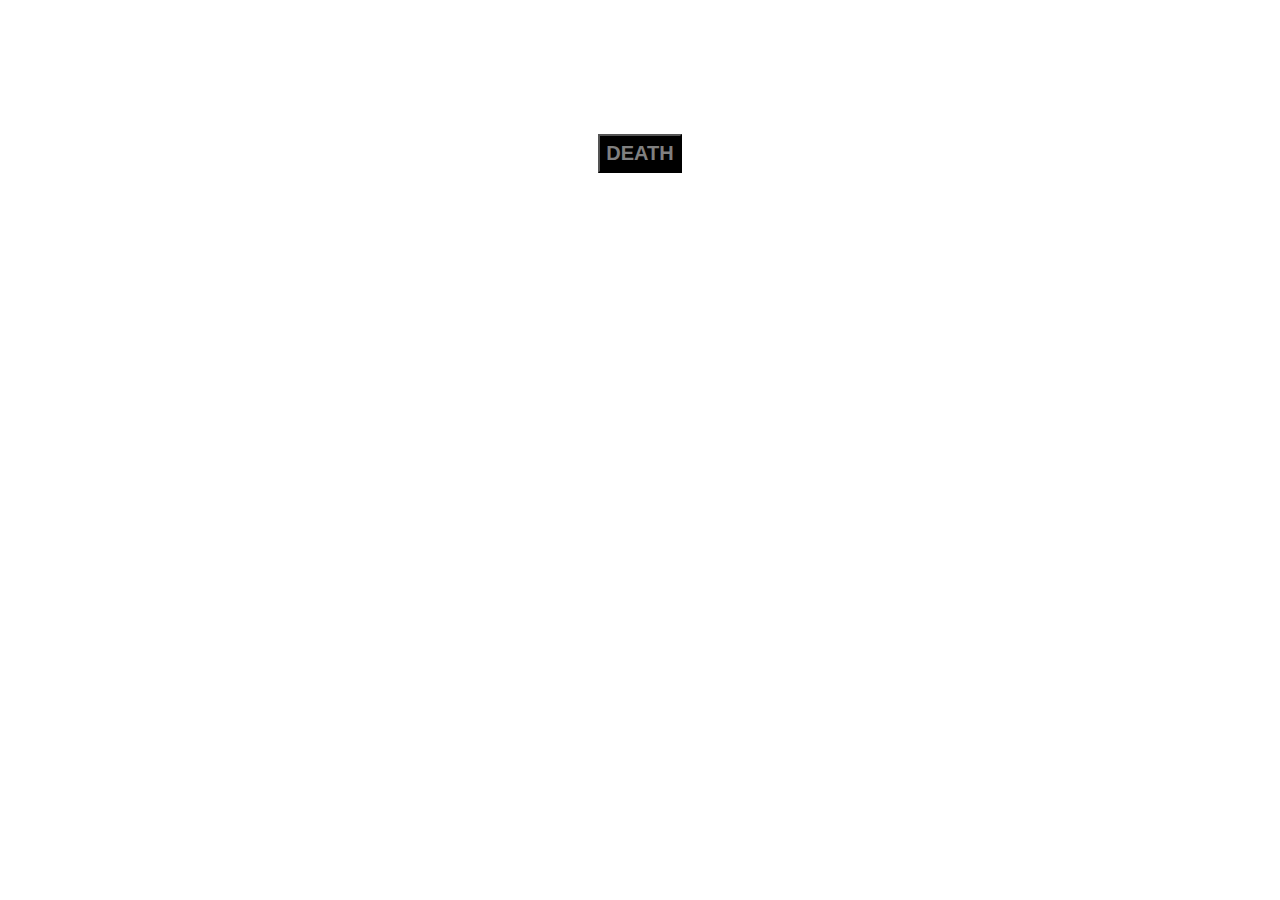
==== index.html @ 46e60eb3 "Project basics established" ====
<!DOCTYPE html>
<html lang="en">
  <head>
    <meta charset="UTF-8">
    <title>Tamagucci</title>
    <link rel="stylesheet" href="style.css">
  </head>
  <body>
    <p></p>
    <br>
    <button class="button ded js-ded-button">DEATH</button>
    <script src="script.js"></script>
  </body>
</html> <!-- Kaboom indeed you drunken wretch -->
---- style.css ----
body {
    text-align: center;
}

.ded {
    background-color: black;
    color: gray;
    margin: 100px; /* up or down with only 1 parameter */
    padding: 6px; /* space around button */
    font-size: 20px;
    font-weight: bold;
}
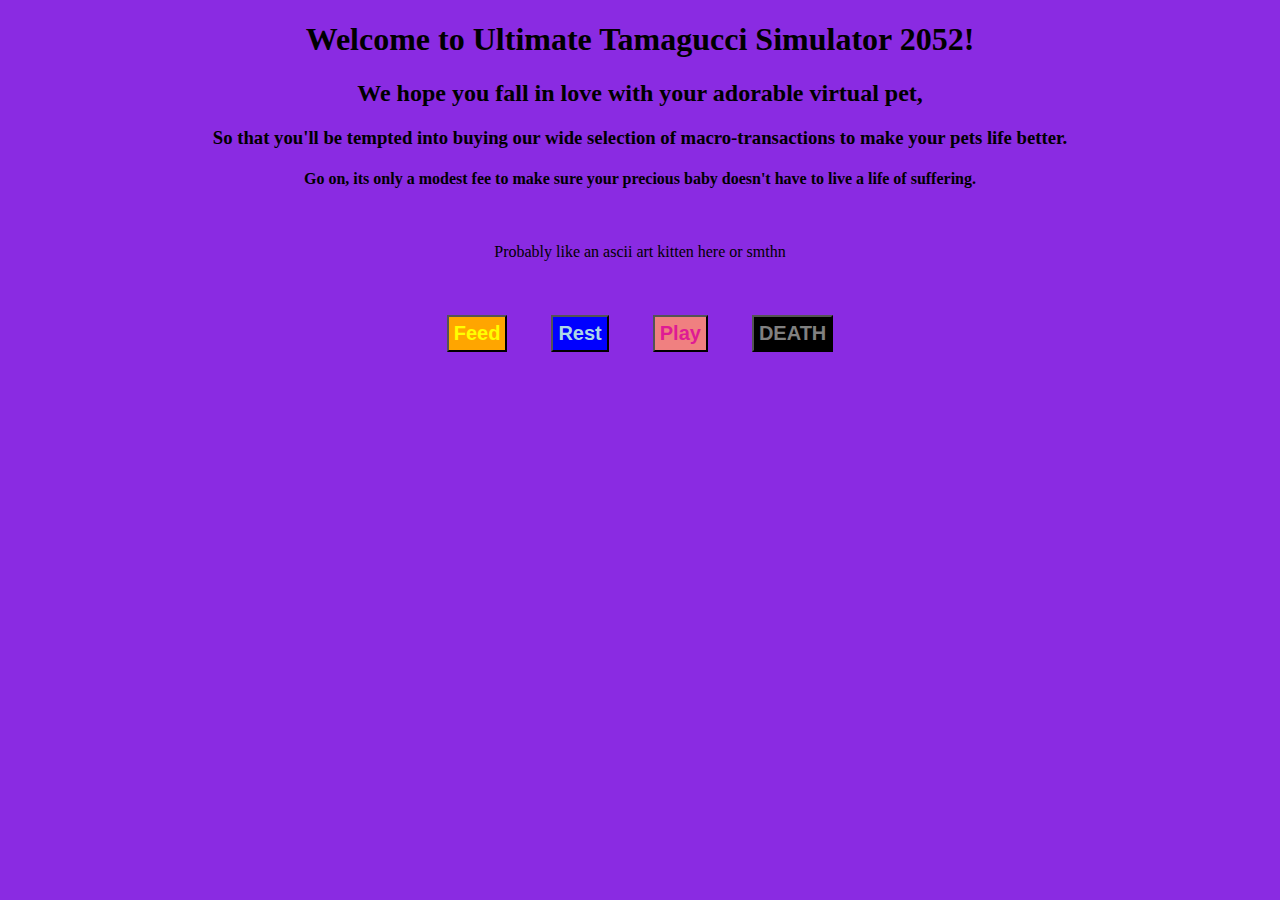
==== commit d44bc18c: "Styling and button functions beginning" ====
--- a/index.html
+++ b/index.html
@@ -4,11 +4,25 @@
     <meta charset="UTF-8">
     <title>Tamagucci</title>
     <link rel="stylesheet" href="style.css">
+    <h1>Welcome to Ultimate Tamagucci Simulator 2052!</h1>
+    <h2>We hope you fall in love with your adorable virtual pet,</h2>
+    <h3>So that you'll be tempted into buying our wide selection of macro-transactions
+      to make your pets life better.
+    </h3>
+    <h4>Go on, its only a modest fee to make sure your precious baby doesn't have to live
+      a life of suffering.
+    </h4>
+
   </head>
+
   <body>
-    <p></p>
     <br>
+    <p>Probably like an ascii art kitten here or smthn</p>
+    <br>
+    <button class="button fed js-fed-button">Feed</button>
+    <button class="button rest js-rest-button">Rest</button>
+    <button class="button play js-play-button">Play</button>
     <button class="button ded js-ded-button">DEATH</button>
-    <script src="script.js"></script>
+    <script src="app.js"></script>
   </body>
 </html> <!-- Kaboom indeed you drunken wretch -->--- a/style.css
+++ b/style.css
@@ -1,12 +1,49 @@
+/* head {
+    font-family: "Comic Sans MS", "Comic Sans", cursive;
+} doesnt do anything. thanks css. */
+
 body {
+    font-family: "Comic Sans MS", "Comic Sans", cursive;
     text-align: center;
+    background-color: blueviolet;
+}
+
+.fed {
+    background-color: orange;
+    color: yellow;
+    /* border: 1px solid red; */
+    margin: 20px; /* up or down with only 1 parameter */
+    padding: 5px; /* space around button */
+    font-size: 20px;
+    font-weight: bold;
+}
+
+.rest {
+    background-color: blue;
+    color: lightblue;
+    /* border: 1px solid red; */
+    margin: 20px; /* up or down with only 1 parameter */
+    padding: 5px; /* space around button */
+    font-size: 20px;
+    font-weight: bold;
+}
+
+.play {
+    background-color: lightcoral;
+    color: #df1b94;
+    /* border: 1px solid red; */
+    margin: 20px; /* up or down with only 1 parameter */
+    padding: 5px; /* space around button */
+    font-size: 20px;
+    font-weight: bold;
 }
 
 .ded {
     background-color: black;
     color: gray;
-    margin: 100px; /* up or down with only 1 parameter */
-    padding: 6px; /* space around button */
+    /* border: 1px solid red; */
+    margin: 20px; /* up or down with only 1 parameter */
+    padding: 5px; /* space around button */
     font-size: 20px;
     font-weight: bold;
 }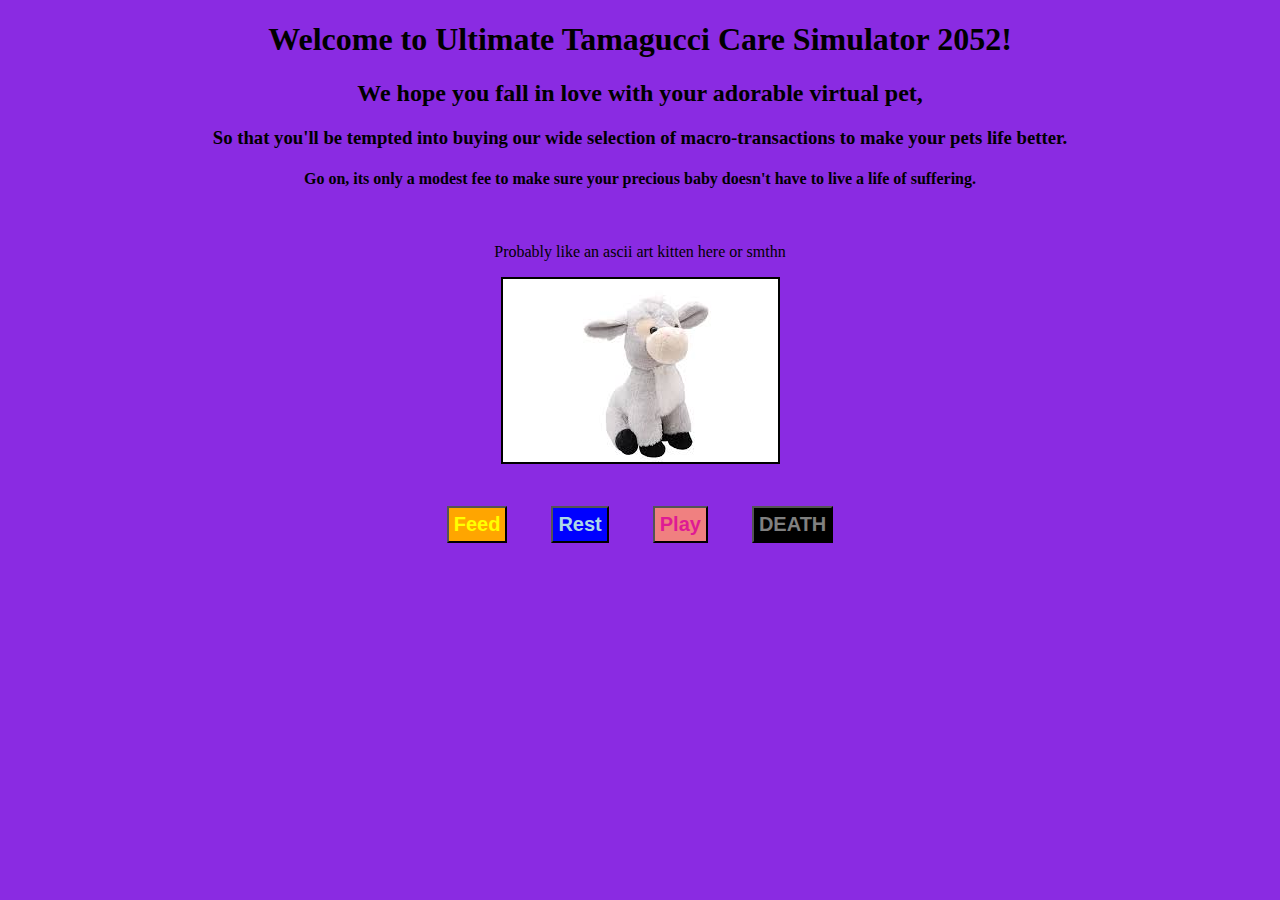
==== commit 066e7115: "Aging and images added" ====
--- a/index.html
+++ b/index.html
@@ -4,7 +4,7 @@
     <meta charset="UTF-8">
     <title>Tamagucci</title>
     <link rel="stylesheet" href="style.css">
-    <h1>Welcome to Ultimate Tamagucci Simulator 2052!</h1>
+    <h1>Welcome to Ultimate Tamagucci Care Simulator 2052!</h1>
     <h2>We hope you fall in love with your adorable virtual pet,</h2>
     <h3>So that you'll be tempted into buying our wide selection of macro-transactions
       to make your pets life better.
@@ -18,6 +18,9 @@
   <body>
     <br>
     <p>Probably like an ascii art kitten here or smthn</p>
+    <div class="img">
+    <img src="images/shbeep.jpg" alt="Imagine un Gato" />
+    </div>
     <br>
     <button class="button fed js-fed-button">Feed</button>
     <button class="button rest js-rest-button">Rest</button>
--- a/style.css
+++ b/style.css
@@ -6,6 +6,10 @@
     font-family: "Comic Sans MS", "Comic Sans", cursive;
     text-align: center;
     background-color: blueviolet;
+}
+
+img {
+    border: 2px solid black;
 }
 
 .fed {
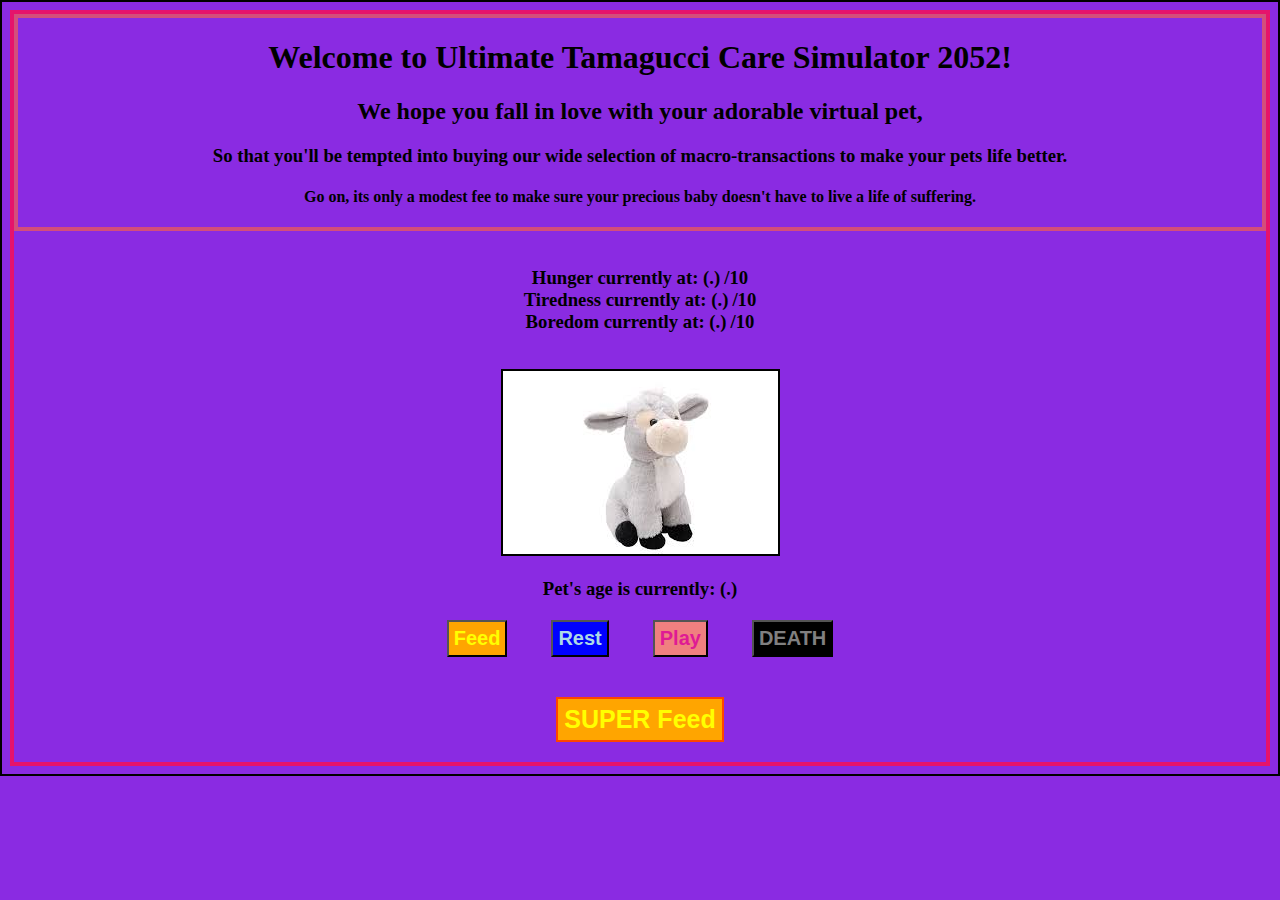
==== commit 512363f9: "display counters, alternate buttons, and button functions added" ====
--- a/index.html
+++ b/index.html
@@ -4,6 +4,11 @@
     <meta charset="UTF-8">
     <title>Tamagucci</title>
     <link rel="stylesheet" href="style.css">
+
+  </head>
+
+  <body>
+    <div class="tex">
     <h1>Welcome to Ultimate Tamagucci Care Simulator 2052!</h1>
     <h2>We hope you fall in love with your adorable virtual pet,</h2>
     <h3>So that you'll be tempted into buying our wide selection of macro-transactions
@@ -11,21 +16,31 @@
     </h3>
     <h4>Go on, its only a modest fee to make sure your precious baby doesn't have to live
       a life of suffering.
-    </h4>
+    </h4> </div>
 
-  </head>
-
-  <body>
     <br>
-    <p>Probably like an ascii art kitten here or smthn</p>
+    <br>
+    <div class="hungmeter">
+    <h3>Hunger currently at: </h3> <h3 class="output1">(.)</h3> <h3>/10</h3> </div>
+    <div class="tiredmeter">
+    <h3>Tiredness currently at: </h3> <h3 class="output2">(.)</h3> <h3>/10</h3> </div>
+    <div class="boredmeter">
+    <h3>Boredom currently at: </h3> <h3 class="output3">(.)</h3> <h3>/10</h3> </div>
+    <br>
+    <br>
     <div class="img">
     <img src="images/shbeep.jpg" alt="Imagine un Gato" />
     </div>
     <br>
+    <div class="agemeter">
+      <h3>Pet's age is currently: </h3> <h3 class="output4">(.)</h3> </div>
     <button class="button fed js-fed-button">Feed</button>
     <button class="button rest js-rest-button">Rest</button>
     <button class="button play js-play-button">Play</button>
     <button class="button ded js-ded-button">DEATH</button>
+    <br>
+    <button class="button superfed js-superfed-button">SUPER Feed</button>
+    <br>
     <script src="app.js"></script>
   </body>
 </html> <!-- Kaboom indeed you drunken wretch -->--- a/style.css
+++ b/style.css
@@ -1,17 +1,28 @@
-/* head {
-    font-family: "Comic Sans MS", "Comic Sans", cursive;
-} doesnt do anything. thanks css. */
+html {
+  border: 2px solid black;
+}
 
 body {
     font-family: "Comic Sans MS", "Comic Sans", cursive;
     text-align: center;
     background-color: blueviolet;
+    border: 4px solid rgb(230, 19, 107);
+}
+
+.tex {
+  border: 4px solid rgb(212, 78, 123);
+  
 }
 
 img {
     border: 2px solid black;
 }
 
+h3 {
+  display: inline;
+}
+
+/*button styling*/
 .fed {
     background-color: orange;
     color: yellow;
@@ -22,6 +33,17 @@
     font-weight: bold;
 }
 
+.superfed {
+  background-color: orange;
+  color: yellow;
+  border: 2px solid orangered;
+  /* border: 1px solid red; */
+  margin: 20px; /* up or down with only 1 parameter */
+  padding: 6px; /* space around button */
+  font-size: 25px;
+  font-weight: bold;
+}
+
 .rest {
     background-color: blue;
     color: lightblue;
@@ -50,4 +72,182 @@
     padding: 5px; /* space around button */
     font-size: 20px;
     font-weight: bold;
-}+}
+
+ /* .transform {
+    background-color: thistle;
+    transform: translate(100px, 100px) /* this is supposed to do something
+    transform: rotate(45 deg) this too
+    transform: skew(20 deg)
+    transform: scale(.2)
+    transform: skew(10deg) rotate(45deg) translate(50px, 50px) scale(.5);
+  } */
+  
+  /*************************
+  * Transition
+  *************************/
+  
+  /* .transition {
+    background: red;
+  }
+  
+  .transition:hover {
+    background: blue;
+  }
+  
+  /*************************
+  * Animation
+  *************************/
+  
+  /* .animation {
+    background: black;
+    position: relative;
+  } */
+  
+  
+  
+  /*************************
+  * Example Animations Below 
+  *************************/
+  
+  /*simple start*/
+  /* @keyframes black-to-white {
+    0% {
+      background: black;
+    }
+    100% {
+      background: ghostwhite;
+    }
+  } */
+  
+  /*just colors*/
+  /* @keyframes rainbow {
+    0% {
+      background: black;
+    }
+    10% {
+      background: crimson;
+    }
+    25% {
+      background: hotpink;
+    }
+    30% {
+      background: coral;
+    }
+    40% {
+      background: lightyellow;
+    }
+    50% {
+      background: palegreen;
+    }
+    60% {
+      background: mediumaquamarine;
+    }
+    75% {
+      background: steelblue;
+    }
+    80% {
+      background: darkviolet;
+    }
+    90% {
+      background: black;
+    }
+    100% {
+      background: ghostwhite;
+    }
+  } */
+  
+  /*colors and movement*/
+  /* @keyframes rainbow-move {
+    0% {
+      background: black;
+      left: 0%;
+      top: 0%;
+    }
+    10% {
+      background: crimson;
+    }
+    25% {
+      background: hotpink;
+      left: 75%;
+      top: 0px;
+    }
+    30% {
+      background: coral;
+    }
+    40% {
+      background: lightyellow;
+    }
+    50% {
+      background: palegreen;
+      left: 75%;
+      top: 10em;
+    }
+    60% {
+      background: mediumaquamarine;
+    }
+    75% {
+      background: steelblue;
+      left: 0%;
+      top: 10em;
+    }
+    80% {
+      background: darkviolet;
+    }
+    90% {
+      background: black;
+    }
+    100% {
+      background: ghostwhite;
+      left: 0px;
+      top: 0px;
+    }
+  }
+  /*colors, movement and rotation*/
+  /* @keyframes rainbow-move-change {
+    0% {
+      background: black;
+      left: 0%;
+      top: 0%;
+    }
+    10% {
+      background: crimson;
+    }
+    25% {
+      background: hotpink;
+      left: 75%;
+      top: 0px;
+    }
+    30% {
+      background: coral;
+    }
+    40% {
+      background: lightyellow;
+    }
+    50% {
+      background: palegreen;
+      left: 75%;
+      top: 10em;
+      transform: rotate(600deg);
+    }
+    60% {
+      background: mediumaquamarine;
+    }
+    75% {
+      background: steelblue;
+      left: 0%;
+      top: 10em;
+      border-radius: 100%;
+    }
+    80% {
+      background: darkviolet;
+    }
+    90% {
+      background: black;
+    }
+    100% {
+      background: ghostwhite;
+      left: 0px;
+      top: 0px;
+    }
+  } */ 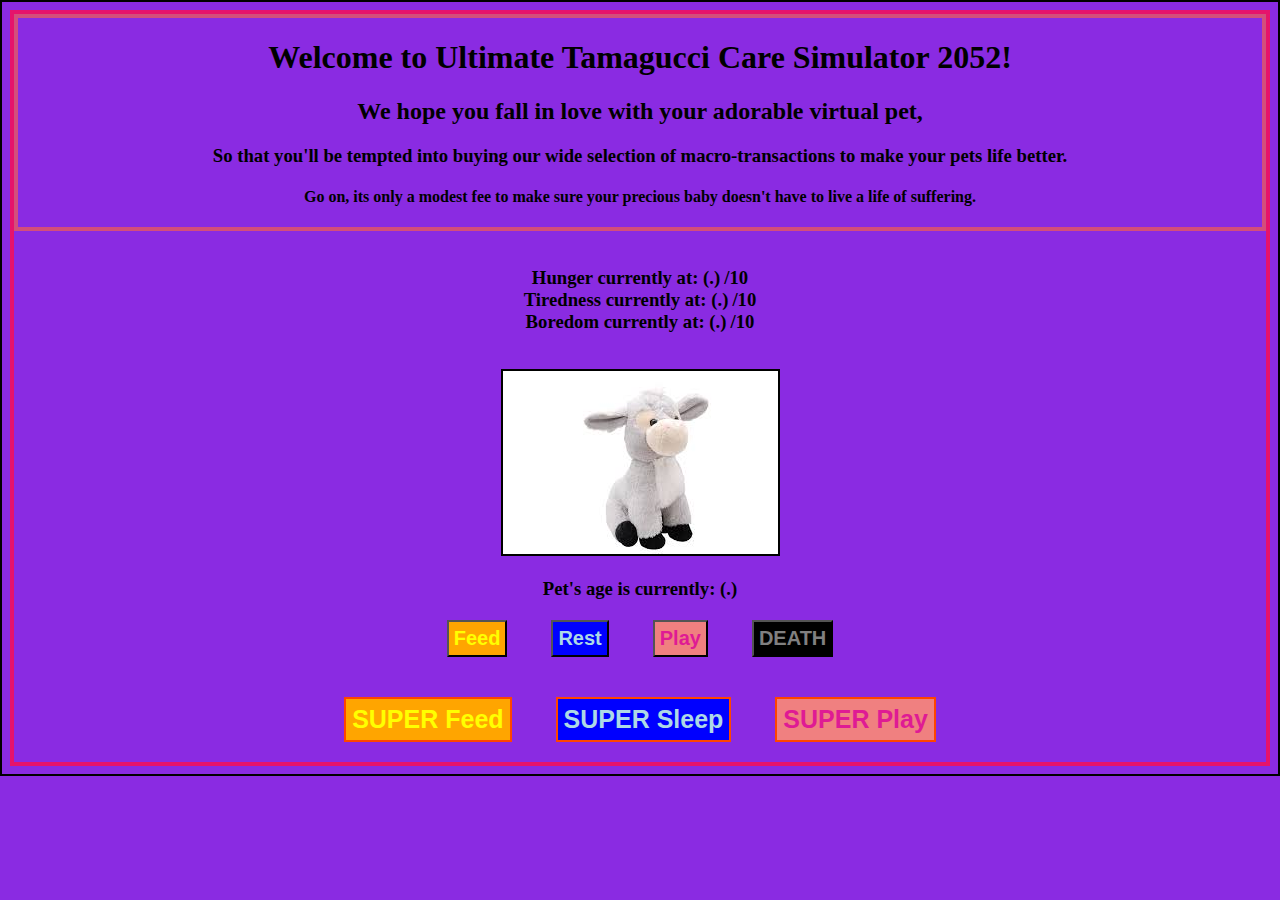
==== commit 4c66505d: "Probably last of the buttons added, now just needs an actual death state, animations, and finishing " ====
--- a/index.html
+++ b/index.html
@@ -29,7 +29,7 @@
     <br>
     <br>
     <div class="img">
-    <img src="images/shbeep.jpg" alt="Imagine un Gato" />
+    <img src="images/shbeep.jpg" alt="Imagine un Gato(shouldn't be seeing this)" />
     </div>
     <br>
     <div class="agemeter">
@@ -40,6 +40,8 @@
     <button class="button ded js-ded-button">DEATH</button>
     <br>
     <button class="button superfed js-superfed-button">SUPER Feed</button>
+    <button class="button superrest js-superrest-button">SUPER Sleep</button>
+    <button class="button superplay js-superplay-button">SUPER Play</button>
     <br>
     <script src="app.js"></script>
   </body>
--- a/style.css
+++ b/style.css
@@ -37,9 +37,8 @@
   background-color: orange;
   color: yellow;
   border: 2px solid orangered;
-  /* border: 1px solid red; */
-  margin: 20px; /* up or down with only 1 parameter */
-  padding: 6px; /* space around button */
+  margin: 20px;
+  padding: 6px;
   font-size: 25px;
   font-weight: bold;
 }
@@ -47,29 +46,46 @@
 .rest {
     background-color: blue;
     color: lightblue;
-    /* border: 1px solid red; */
-    margin: 20px; /* up or down with only 1 parameter */
-    padding: 5px; /* space around button */
-    font-size: 20px;
-    font-weight: bold;
+    margin: 20px;
+    padding: 5px;
+    font-size: 20px;
+    font-weight: bold;
+}
+
+.superrest {
+  background-color: blue;
+  color: lightblue;
+  border: 2px solid orangered;
+  margin: 20px;
+  padding: 6px;
+  font-size: 25px;
+  font-weight: bold;
 }
 
 .play {
     background-color: lightcoral;
     color: #df1b94;
-    /* border: 1px solid red; */
-    margin: 20px; /* up or down with only 1 parameter */
-    padding: 5px; /* space around button */
-    font-size: 20px;
-    font-weight: bold;
+    margin: 20px;
+    padding: 5px;
+    font-size: 20px;
+    font-weight: bold;
+}
+
+.superplay {
+  background-color: lightcoral;
+  color: #df1b94;
+  border: 2px solid orangered;
+  margin: 20px;
+  padding: 6px;
+  font-size: 25px;
+  font-weight: bold;
 }
 
 .ded {
     background-color: black;
     color: gray;
-    /* border: 1px solid red; */
-    margin: 20px; /* up or down with only 1 parameter */
-    padding: 5px; /* space around button */
+    margin: 20px;
+    padding: 5px;
     font-size: 20px;
     font-weight: bold;
 }
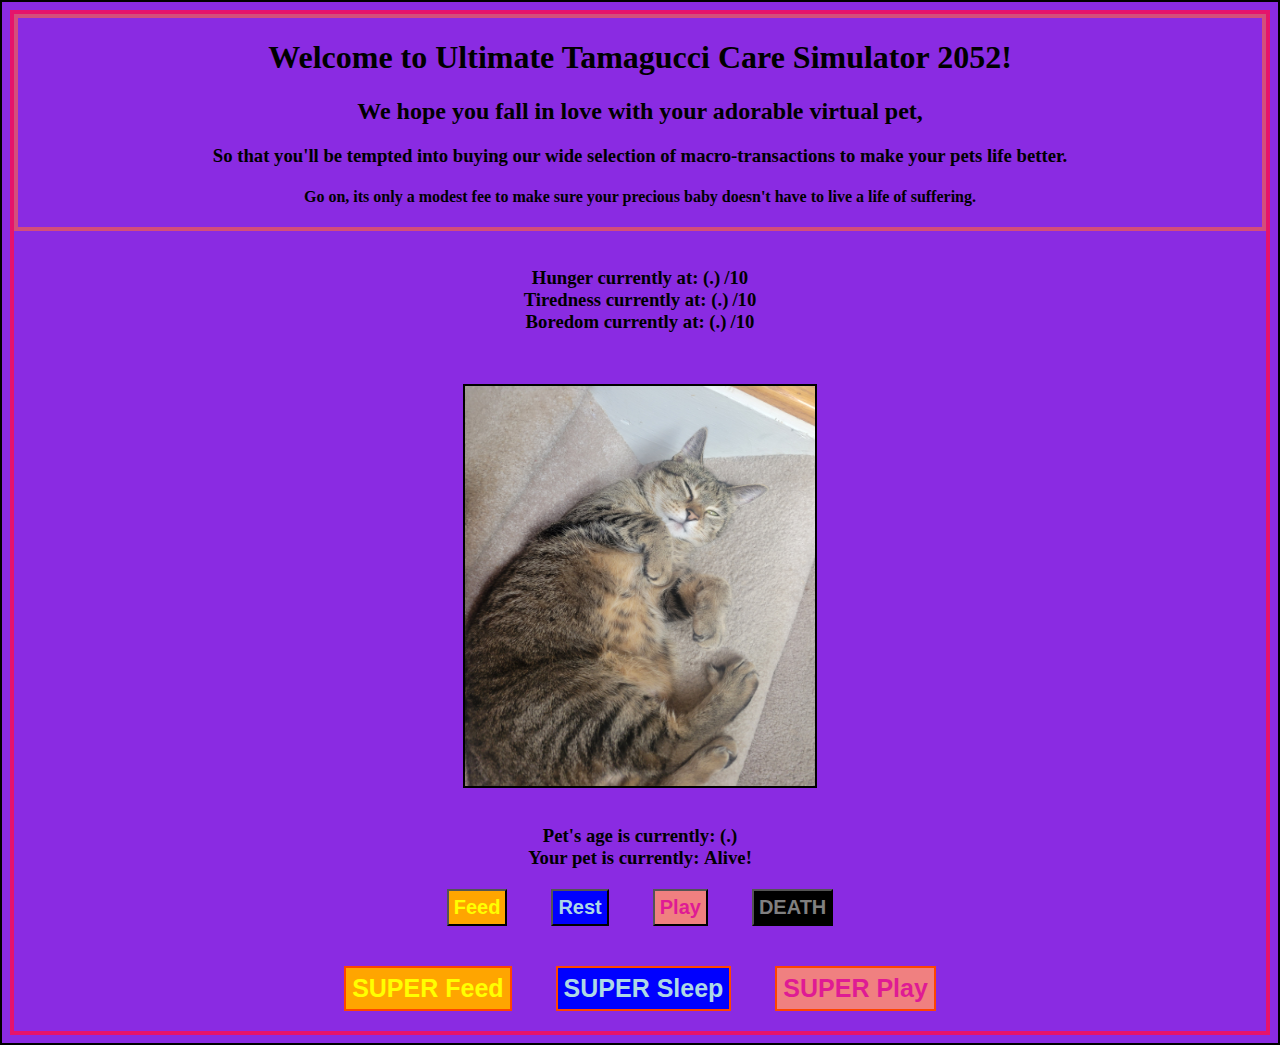
==== commit 16edd6ae: "death mechanics done, now just animations left" ====
--- a/index.html
+++ b/index.html
@@ -29,11 +29,15 @@
     <br>
     <br>
     <div class="img">
-    <img src="images/shbeep.jpg" alt="Imagine un Gato(shouldn't be seeing this)" />
+    <img src="images/lazyLucy.jpg" alt="Imagine un Gato(shouldn't be seeing this)" />
     </div>
     <br>
     <div class="agemeter">
-      <h3>Pet's age is currently: </h3> <h3 class="output4">(.)</h3> </div>
+      <h3>Pet's age is currently: </h3> <h3 class="output4">(.)</h3>
+    </div>
+    <div class="deathchecker">
+      <h3>Your pet is currently: </h3> <h3 class="isdead">Alive!</h3>
+    </div>
     <button class="button fed js-fed-button">Feed</button>
     <button class="button rest js-rest-button">Rest</button>
     <button class="button play js-play-button">Play</button>
--- a/style.css
+++ b/style.css
@@ -16,6 +16,10 @@
 
 img {
     border: 2px solid black;
+    width: 350px;
+    height: 400px;
+    margin: 15px;
+    /* probably dont need padding */
 }
 
 h3 {
